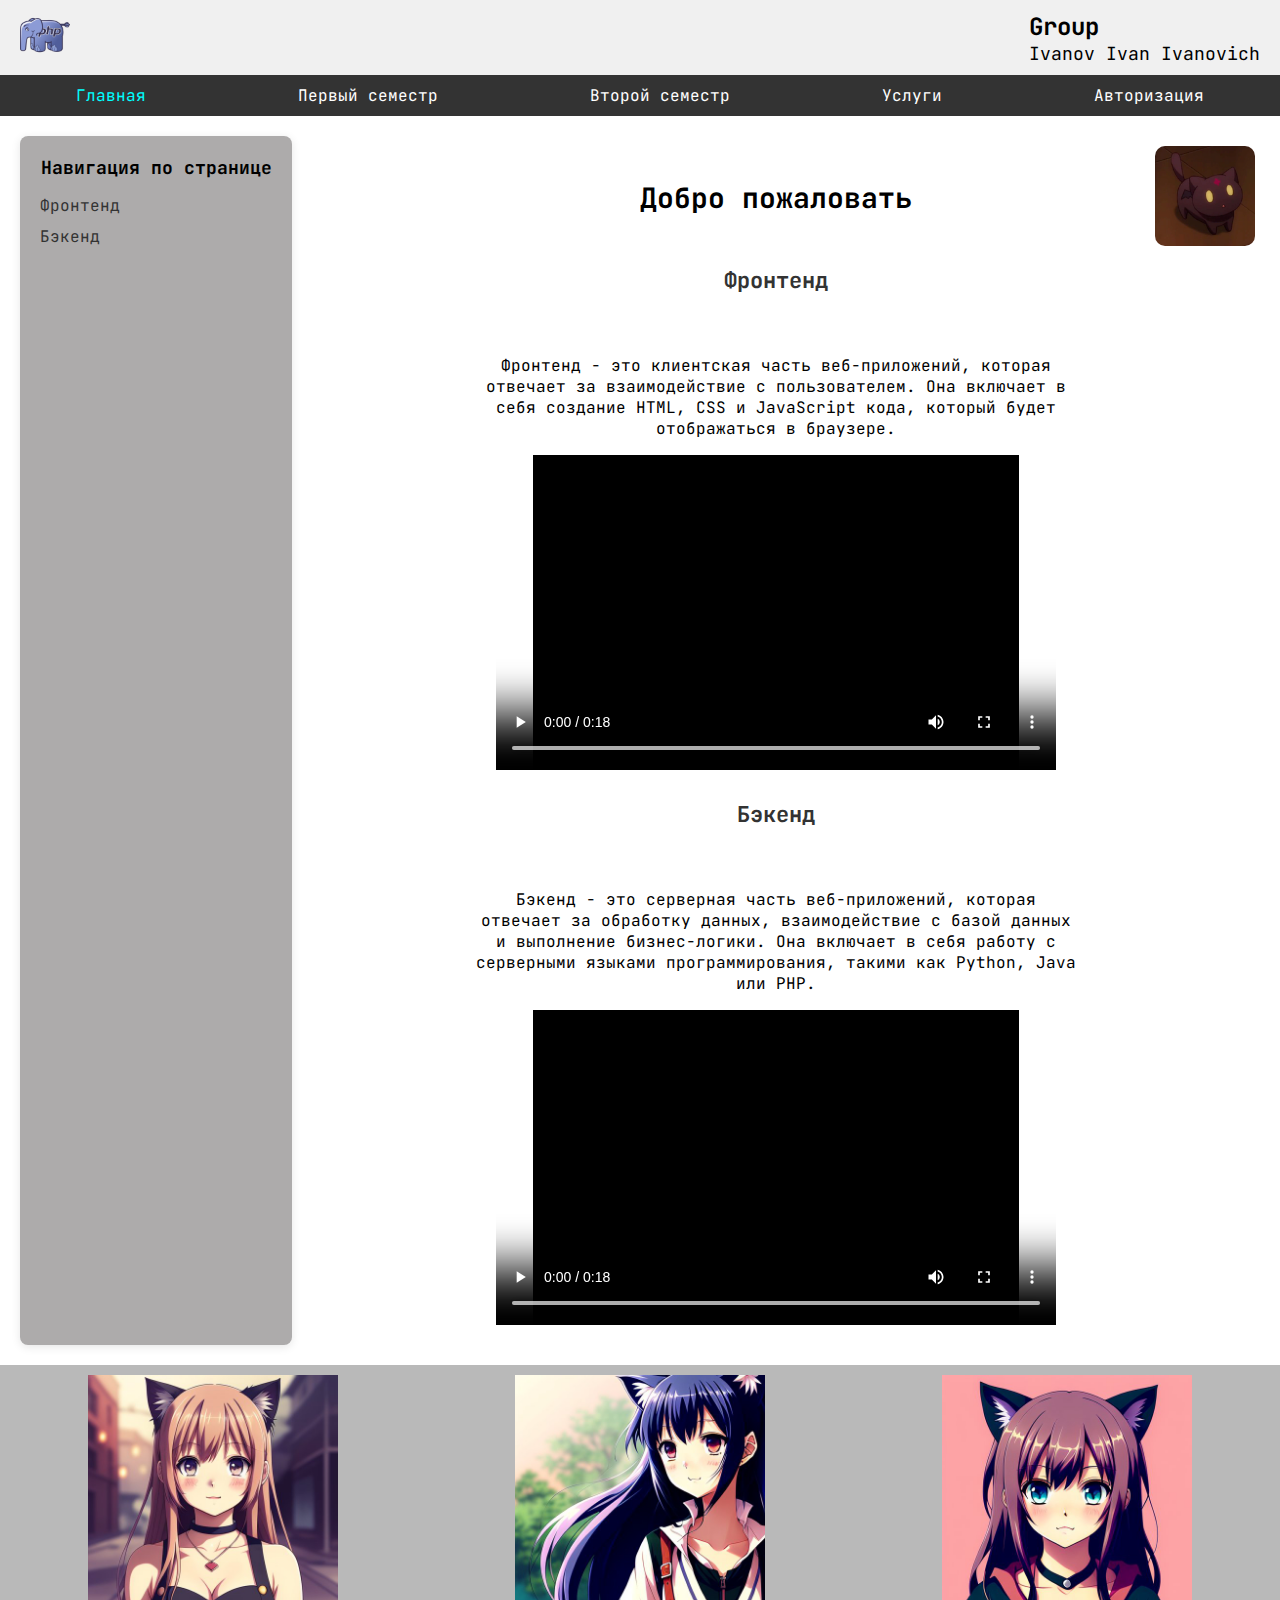
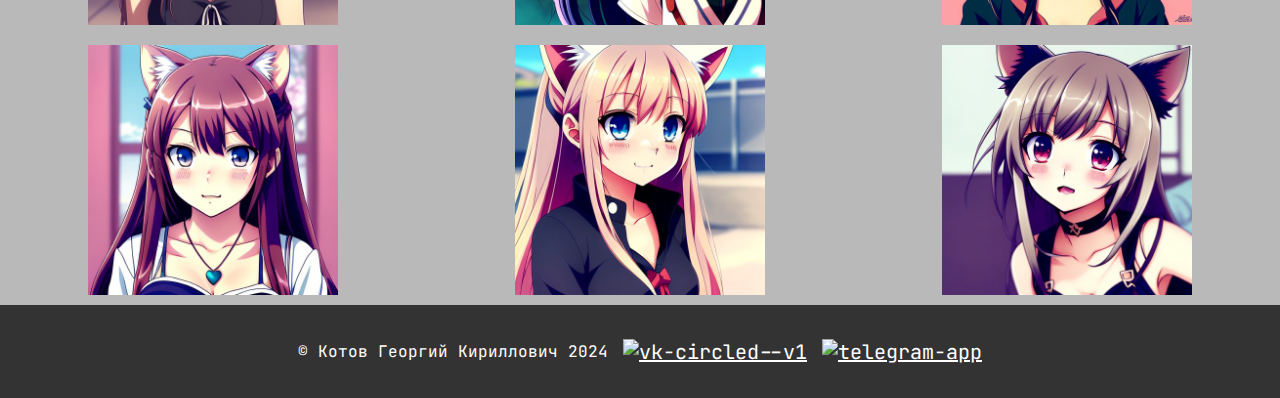
==== index.html @ 31954c24 "upload" ====
<!DOCTYPE html>
<html lang="ru">
<head>
    <link href="https://fonts.googleapis.com/css2?family=JetBrains+Mono:wght@400;500;600&display=swap" rel="stylesheet">
    <meta charset="UTF-8">
    <meta name="viewport" content="width=device-width, initial-scale=1.0">
    <title>Group Ivanov Ivan Invanovich</title>
    <link rel="stylesheet" href="styles.css">
</head>
<body>
<div class="headbar">
    <!-- Header -->
    <header>
        <div class="logo">
            <img src="logo.png" alt="Логотип">
        </div>
        <div class="header-text">
            <h1>Group</h1>
            <p>Ivanov Ivan Ivanovich</p>
        </div>
    </header>
    <!-- Navbar -->
    <nav>
        <ul>
            <li><a class="active" href="index.html">Главная</a></li>
            <li><a href="tables.html">Первый семестр</a></li>
            <li><a href="#">Второй семестр</a></li>
            <li><a href="web_development.html">Услуги</a></li>
            <li><a href="#">Авторизация</a></li>
        </ul>
    </nav>
</div>


   <div class="main-content">
        <aside class="sidebar">
            <h2>Навигация по странице</h2>
            <ul>
                <li><a href="#frontend">Фронтенд</a></li>
                <li><a href="#backend">Бэкенд</a></li>
            </ul>
        </aside>

        <section class="content">
            <img src="955034.png" alt="Миньон" class="cat-image">
            <h2>Добро пожаловать</h2>
            <h3 id="frontend">Фронтенд</p></h3>
            <p>Фронтенд - это клиентская часть веб-приложений, которая отвечает за взаимодействие с пользователем. Она включает в себя создание HTML, CSS и JavaScript кода, который будет отображаться в браузере.</p>
            <video width="560" height="315" controls>
                <source src="video.mp4" type="video/mp4">
            </video>
            <h3  id="backend">Бэкенд</p></h3>
            <p>Бэкенд - это серверная часть веб-приложений, которая отвечает за обработку данных, взаимодействие с базой данных и выполнение бизнес-логики. Она включает в себя работу с серверными языками программирования, такими как Python, Java или PHP.</p>
            <video width="560" height="315" controls>
                <source src="video.mp4" type="video/mp4">
            </video>
        </section>
    </div>

    <div class="grid-container">
        <div class="grid-item"><img  src="catgirls/catgirl1.jpg"/></div>
        <div class="grid-item"><img  src="catgirls/catgirl2.jpg"/></div>
        <div class="grid-item"><img  src="catgirls/catgirl3.jpg"/></div>
        <div class="grid-item"><img  src="catgirls/catgirl4.jpg"/></div>
        <div class="grid-item"><img  src="catgirls/catgirl5.jpg"/></div>
        <div class="grid-item"><img  src="catgirls/catgirl6.jpg"/></div>

    </div>

    <footer>
        <p>&copy; Котов Георгий Кириллович 2024</p>
        <div class="social-buttons">
            <a href="https://vk.com" target="_blank" aria-label="VK" class="social-btn">
                <img width="32" height="32" src="https://img.icons8.com/color/48/vk-circled--v1.png" alt="vk-circled--v1"/>            </a>
            <a href="https://telegram.org" target="_blank" aria-label="Telegram" class="social-btn tw-btn">
                <img width="32" height="32" src="https://img.icons8.com/fluency/48/telegram-app.png" alt="telegram-app"/>
            </a>

        </div>
    </footer> 
</body>

</html>
---- styles.css ----
body {
    font-family: 'JetBrains Mono', monospace; /* Применяем шрифт ко всему тексту */
    margin: 0;
    padding: 0;
}

header {
    display: flex;
    align-items: center;
    justify-content: space-between;
    background-color: #f0f0f0;
    padding: 10px 20px;
}

header .logo img {
    height: 50px;
}

header .header-text h1 {
    margin: 0;
    font-size: 24px;
}

header .header-text p {
    margin: 0;
    font-size: 18px;
}

nav {
    background-color: #333;
}

nav ul {
    list-style-type: none;
    margin: 0;
    padding: 0;
    display: flex;
    justify-content: space-around;
}

nav ul li {
    margin: 0;
}

nav ul li a {
    display: block;
    color: white;
    text-decoration: none;
    padding: 10px 20px;
}

nav ul li a:hover {
    background-color: #575757;
}

.main-content {
    display: flex;
    margin: 20px;
    justify-content: center;

}
.content {
    width: 100%;
    padding: 20px;
    max-width: 1000px;
}
.content h2 {
    text-align: center;
    font-size: 28px;
    margin-bottom: 20px;
}
.image-gallery {
    display: flex;
    gap: 30px;
    margin-bottom: 20px;
    justify-content: center; /* Выравнивание по горизонтали */
    align-items: center;     /* Выравнивание по вертикали */
}

.image-item {
    width: 33%;
    display: flex;
    background-color: #fff;
    border-radius: 8px;
    padding: 15px;

    box-shadow: 0 2px 10px rgba(0, 0, 0, 0.1);
    transition: transform 0.3s ease, box-shadow 0.3s ease;
    flex-direction: column;
    /* text-align: center; */
}

.image-item img {
    width: 100%;
    height: 200px;
    object-fit: cover;
    border-radius: 10px;
}

.image-item p {
    font-weight: bold;
    margin-top: 10px;
    align-items: start;
}

.modal button,.image-item button{
    background-color: rgba(51, 51, 51, 0.05);
    border-radius: 8px;
    border-width: 0;
    color: #333333;
    cursor: pointer;
    display: inline-block;
    font-size: 14px;
    font-weight: 500;
    line-height: 20px;
    list-style: none;
    margin: auto;
    padding: 10px 12px;
    text-align: center;
    transition: all 200ms;
    vertical-align: baseline;
    white-space: nowrap;
    user-select: none;
    -webkit-user-select: none;
    touch-action: manipulation;
  
}
.modal button{
    position: relative;
    left: 40%;

}

.sidebar {
    width: 20%;
    padding: 20px;
    background-color: #adabab;
    border-radius: 8px;
    box-shadow: 0 2px 10px rgba(0, 0, 0, 0.1);
    transition: transform 0.3s ease, box-shadow 0.3s ease;
}

.sidebar h2 {
    font-size: 18px;
    margin-top: 0;
}

.sidebar ul {
    list-style-type: none;
    padding: 0;
}

.sidebar ul li {
    margin-bottom: 10px;
}

.sidebar ul li a {
    color: #333;
    text-decoration: none;
}

.sidebar ul li a:hover {
    text-decoration: underline;
    color: rgb(115, 148, 169);
}

.sidebar ul li a:focus {
    text-decoration: none;
    color: rgb(153, 109, 50);
}
.content{
    width: 80%;
    padding: 20px;
    position: relative;
    display: flex;
    flex-direction: column;
    justify-content: center; /* Центрирование по горизонтали */
    align-items: center;  

}
.content p{
    position: relative;
    max-width: 600px; /* Ограничение ширины текста */
    text-align: center;
}

.content .cat-image {
    position: absolute;
    top: 20px;
    right: 20px;
    height: 100px;
    object-fit: cover;
    border-radius: 10px;
    margin-right: -15px; /* Отступ от края контейнера */
    margin-top: -10px;   /* Отступ от верхнего края контейнера */
}

.content h3 {
    margin-top: 30px; /* Отступ сверху для заголовков */
    font-size: 22px;
    color: #333;
}

footer {
    display: flex;
    align-items: center;
    justify-content: center;
    padding: 20px;
    background-color: #333; /* Цвет фона */
    color: #fff;            /* Цвет текста */
    text-align: center;
}
.modal {
    display: none;
    position: fixed;
    z-index: 1;
    left: 0;
    top: 0;
    width: 100%;
    height: 100%;
    background-color: rgba(0, 0, 0, 0.4);
    justify-content: center;
    align-items: center;
}

.modal-content {
    background-color: #fff;
    padding: 20px;
    border-radius: 8px;
    width: 50%;
    max-width: 600px;
    box-shadow: 0 5px 15px rgba(0, 0, 0, 0.3);
    margin: auto;
    position: relative;
}

.close {
    color: #aaa;
    position: absolute;
    top: 10px;
    right: 20px;
    font-size: 28px;
    font-weight: bold;
}

.close:hover,
.close:focus {
    color: black;
    text-decoration: none;
    cursor: pointer;
}

h2 {
    text-align: center;
}

p {
    text-align: center;
}

.form-group {
    display: flex;
    justify-content: space-between;
    align-items: center;
    margin-bottom: 15px;
}

label {
    font-size: 16px;
}

input, select, textarea {
    width: 60%;
    padding: 8px;
    font-size: 16px;
}
input#agree{
    width: auto;
}

textarea {
    resize: vertical;
}

.content table{
    font-family: arial, sans-serif;
    border-collapse: collapse;
    align-self: flex-start;
}
td, th {
    border: 1px solid #dddddd;
    text-align: left;
    padding: 8px;
  }
nav .active{
    color: aqua;
}
button:hover{
    background-color: #4CAF50; 
}

.content table tbody tr:hover{
    background-color: #b3b3b3; 
}
.social-buttons {
    display: flex;
}

.social-btn {
    margin-left: 15px;             /* Расстояние между иконками */
    color: #fff;                   /* Цвет иконок */
    font-size: 20px;               /* Размер иконок */
    transition: color 0.3s ease;
}

.social-btn:hover {
    background-color: rgba(255, 255, 255, 0.2); /* Подсветка при наведении */
}


.footer-content {
    display: flex;
    justify-content: space-between; /* Выравнивание элементов по краям */
    align-items: center;            /* Центрирование по вертикали */
    max-width: 800px;               /* Максимальная ширина футера */
    margin: 0 auto;                 /* Центрируем контент по горизонтали */
}

.grid-container {
    align-items: center;
    background: #33333357;
    display: grid;
    grid-template-columns: 1fr 1fr 1fr;
    grid-template-rows: auto;
    width: 100%;
    justify-content: space-evenly;
    gap: 20px;
    padding: 10px;
    box-sizing: border-box;
  }
.grid-item{

    width: 100%;
    height: 100%;
    display: flex;
    justify-content: center;
    align-items: center;
    /* box-shadow: 0 2px 10px rgba(0, 0, 0, 0.1);
    transition: transform 0.3s ease, box-shadow 0.3s ease; */
}
.grid-item img{
    height: 250px;
    width: 250px;
}
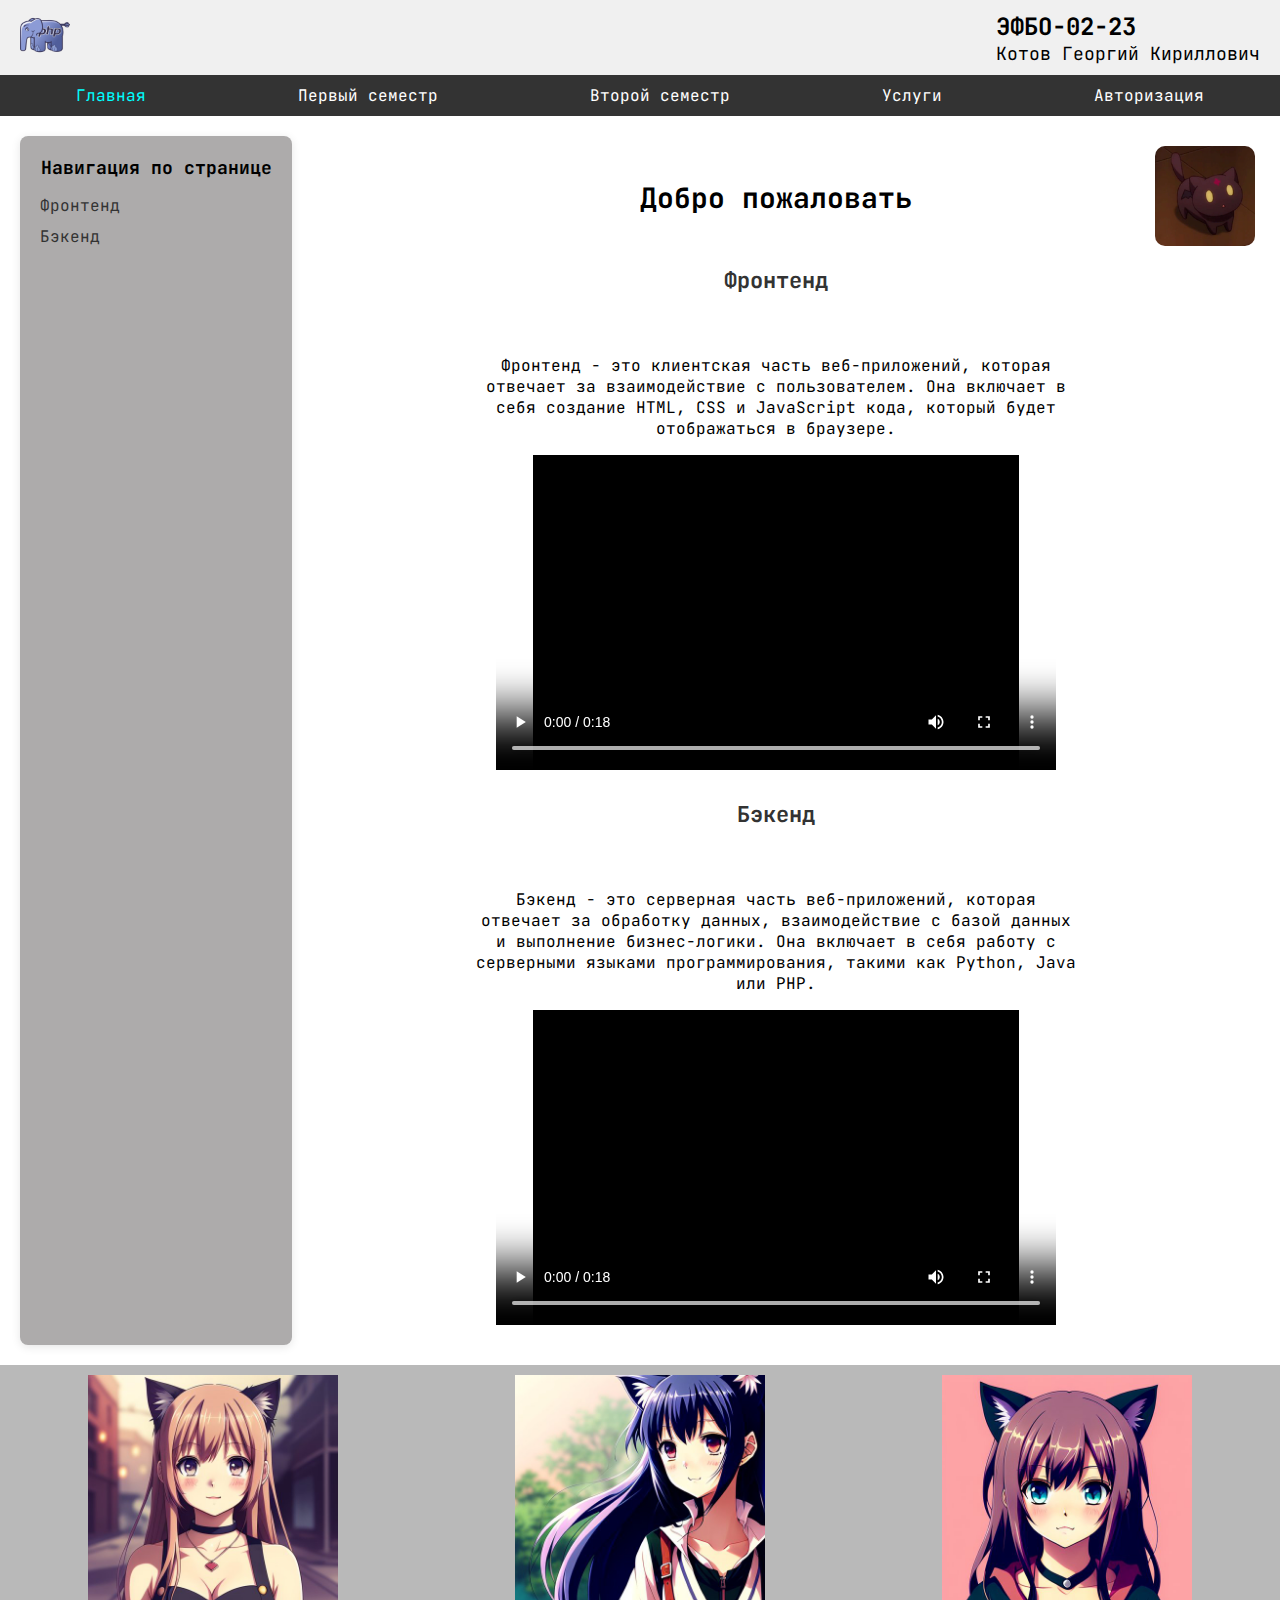
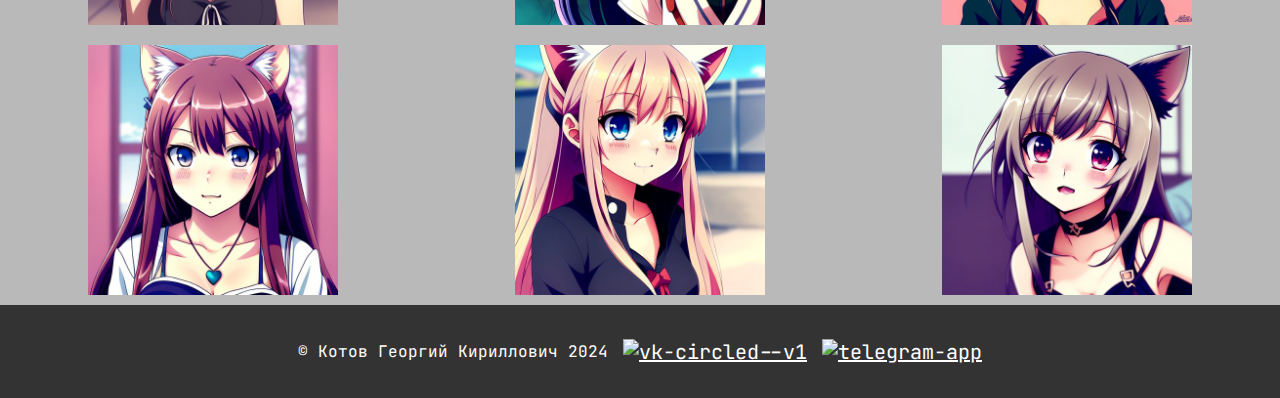
==== commit 14999117: "Update index.html" ====
--- a/index.html
+++ b/index.html
@@ -4,7 +4,7 @@
     <link href="https://fonts.googleapis.com/css2?family=JetBrains+Mono:wght@400;500;600&display=swap" rel="stylesheet">
     <meta charset="UTF-8">
     <meta name="viewport" content="width=device-width, initial-scale=1.0">
-    <title>Group Ivanov Ivan Invanovich</title>
+    <title>ЭФБО-02-23 Котов Георгий Кириллович</title>
     <link rel="stylesheet" href="styles.css">
 </head>
 <body>
@@ -15,8 +15,8 @@
             <img src="logo.png" alt="Логотип">
         </div>
         <div class="header-text">
-            <h1>Group</h1>
-            <p>Ivanov Ivan Ivanovich</p>
+            <h1>ЭФБО-02-23</h1>
+            <p>Котов Георгий Кириллович</p>
         </div>
     </header>
     <!-- Navbar -->
